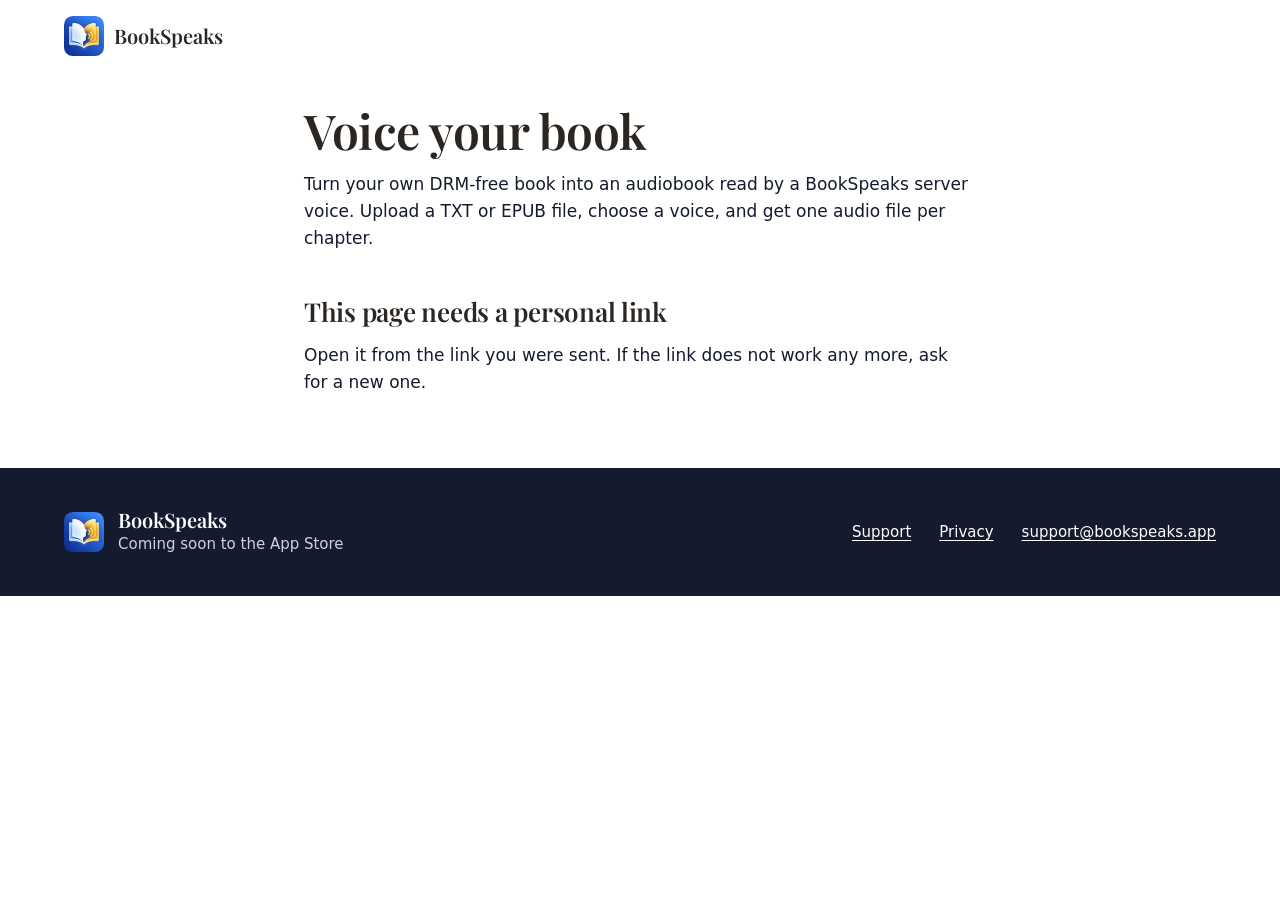
==== friend/index.html @ 13376af3 "publish site 7ed30d1" ====
<!doctype html>
<html lang="en">
<head>
<meta charset="utf-8">
<meta name="viewport" content="width=device-width, initial-scale=1">
<title>Voice your book — BookSpeaks</title>
<meta name="robots" content="noindex, nofollow">
<meta name="theme-color" content="#ffffff">
<link rel="icon" type="image/png" href="/assets/img/favicon.png">
<link rel="apple-touch-icon" href="/assets/img/apple-touch-icon.png">
<link rel="preload" href="/assets/fonts/bookspeaks-serif-600.woff2" as="font" type="font/woff2" crossorigin>
<link rel="stylesheet" href="/assets/site.css">
<style>
.friend form { display: grid; gap: 1.25rem; margin-top: 1.5rem; padding: 1.5rem; background: var(--mist); border-radius: 1.5rem; }
.friend label { display: grid; gap: 0.375rem; font-weight: 600; }
.friend input[type="file"], .friend select { width: 100%; min-height: 2.75rem; padding: 0.5rem 0.75rem; border: 1px solid var(--line); border-radius: 0.75rem; background: var(--paper); color: var(--ink); font: 1rem/1.4 var(--sans); }
.friend .voice-row { display: flex; flex-wrap: wrap; align-items: end; gap: 0.75rem; }
.friend .voice-row label { flex: 1 1 14rem; }
.friend .sample { background: var(--paper); }
.friend .start { justify-self: start; min-height: 3rem; padding: 0 2rem; border: 0; border-radius: 99px; background: var(--cobalt); color: #fff; font: 600 1.0625rem/1 var(--sans); cursor: pointer; }
.friend .start:disabled { opacity: 0.6; cursor: progress; }
.friend .note { color: var(--muted); font-size: 0.9375rem; }
.friend .error { color: #B3261E; font-weight: 600; }
.friend .error:empty { display: none; }
.friend .books { list-style: none; padding: 0; }
.friend .books li { margin-top: 0; padding-block: 1rem; border-top: 1px solid var(--line); }
.friend .books p { margin-top: 0.25rem; }
.friend .books .book-name { margin-top: 0; font-weight: 600; overflow-wrap: anywhere; }
.friend .book-state { color: var(--muted); }
.friend .book-state progress { display: block; width: min(100%, 20rem); margin-top: 0.375rem; accent-color: var(--cobalt); }
.friend .downloads { display: flex; flex-wrap: wrap; gap: 0.25rem 0.875rem; margin-top: 0.375rem; }
.friend .downloads a { min-height: 2rem; display: inline-flex; align-items: center; }
</style>
</head>
<body>
<a class="skip" href="#main">Skip to content</a>

<header class="top">
  <div class="wrap top-row">
    <a class="brand" href="/" aria-label="BookSpeaks, home">
      <img src="/assets/img/icon.webp" alt="" width="40" height="40">
      <span>BookSpeaks</span>
    </a>
  </div>
</header>

<main id="main" class="wrap doc friend">
<h1>Voice your book</h1>
<p>Turn your own DRM-free book into an audiobook read by a BookSpeaks server voice. Upload a TXT or EPUB file, choose
a voice, and get one audio file per chapter.</p>

<section id="no-link" hidden>
<h2>This page needs a personal link</h2>
<p id="no-link-reason">Open it from the link you were sent. If the link does not work any more, ask for a new one.</p>
</section>

<p id="loading">Loading…</p>

<section id="voicing" hidden>
<p>Balance: <b id="balance"></b> credits. A book takes about 100 credits per hour of audio, at least 100 credits.
If voicing fails, the credits come back.</p>

<form id="order">
  <label>Book (TXT or EPUB, up to 50 MB)
    <input id="book" type="file" accept=".txt,.epub" required>
  </label>
  <div class="voice-row">
    <label>Voice
      <select id="voice" required></select>
    </label>
    <button class="sample" id="listen" type="button" aria-pressed="false">Listen</button>
  </div>
  <button class="start" id="start" type="submit">Start</button>
  <p class="error" id="error" role="alert"></p>
</form>
<p class="note">Voicing takes from 20 minutes to a few hours, depending on the book. You can close this page and come
back later. Files are kept for 7 days after upload.</p>

<h2>Your books</h2>
<p id="no-books">No books yet.</p>
<ul class="books" id="books" aria-live="polite"></ul>
</section>
</main>

<footer class="foot">
  <div class="wrap foot-row">
    <div class="foot-brand">
      <img src="/assets/img/icon.webp" alt="" width="40" height="40" loading="lazy">
      <div>
        <p class="foot-name">BookSpeaks</p>
        <p>Coming soon to the App Store</p>
      </div>
    </div>
    <nav class="foot-nav" aria-label="Footer">
      <a href="/support/">Support</a>
      <a href="/privacy/">Privacy</a>
      <a href="mailto:support@bookspeaks.app">support@bookspeaks.app</a>
    </nav>
  </div>
</footer>
<script>
(() => {
  const API = 'https://book.slotik.app';
  const MAX_BYTES = 50e6;
  const LANGUAGES = { ru: 'Russian', en: 'English' };
  const WAITING = {
    daily_cap: 'Waiting for a server — paused until tomorrow',
    kill_switch: 'Waiting for a server — voicing is switched off for now',
    disk_low: 'Waiting for a server — the server is short of space',
  };
  const FAILED = {
    pods_lost: 'the servers dropped out',
    no_gpu: 'no server was free for too long',
    over_budget: 'the daily server budget ran out',
  };
  const token = location.hash.slice(1);
  const $ = (id) => document.getElementById(id);
  let audio = null;
  let refreshTimer = 0;

  function showNoLink(reason) {
    $('loading').hidden = true;
    $('voicing').hidden = true;
    $('no-link').hidden = false;
    if (reason) $('no-link-reason').textContent = reason;
  }

  async function call(path, options = {}) {
    let response;
    try {
      response = await fetch(API + path, { ...options, headers: { 'X-Friend-Token': token } });
    } catch {
      throw new Error('Could not reach the server. Check your connection and try again; a file must be under 50 MB.');
    }
    const body = await response.json().catch(() => ({}));
    if (response.ok) return body;
    if (body.code === 'bad_token') showNoLink(body.message);
    throw new Error(body.message || 'Something went wrong. Try again later.');
  }

  function bookState(book) {
    if (book.state === 'done') return 'Ready';
    if (book.state === 'failed') return 'Failed — ' + (FAILED[book.code] || 'something went wrong on the server') + '. The credits came back.';
    if (book.state === 'cancelled') return 'Cancelled';
    if (book.state === 'running' && book.total) return 'Voicing — ' + Math.floor(100 * book.done / book.total) + '%';
    if (book.state === 'running') return 'Voicing';
    return WAITING[book.code] || 'Waiting for a server';
  }

  function link(text, path) {
    const a = document.createElement('a');
    a.textContent = text;
    a.href = API + path;
    return a;
  }

  function showBooks(books) {
    $('no-books').hidden = books.length > 0;
    $('books').replaceChildren(...books.map((book) => {
      const item = document.createElement('li');
      const name = document.createElement('p');
      name.className = 'book-name';
      name.textContent = book.name;
      const state = document.createElement('p');
      state.className = 'book-state';
      state.textContent = bookState(book);
      if (book.state === 'running' && book.total) {
        const bar = document.createElement('progress');
        bar.max = book.total;
        bar.value = book.done;
        state.append(bar);
      }
      item.append(name, state);
      if (book.state === 'done') {
        const downloads = document.createElement('p');
        downloads.className = 'downloads';
        downloads.append(link('Download all (zip)', book.zip),
          ...book.chapters.map((chapter) => link('Chapter ' + chapter.number, chapter.url)));
        item.append(downloads);
      }
      return item;
    }));
  }

  function showAccount(account) {
    $('balance').textContent = account.balance.toLocaleString('en-US');
    showBooks(account.books);
    clearTimeout(refreshTimer);
    const voicing = account.books.some((book) => book.state === 'queued' || book.state === 'running');
    refreshTimer = setTimeout(refresh, voicing ? 5000 : 15 * 60 * 1000);
  }

  async function refresh() {
    try {
      showAccount(await call('/friend/api/status'));
    } catch {
      if ($('no-link').hidden) refreshTimer = setTimeout(refresh, 15000);
    }
  }

  function stopSample() {
    if (audio) audio.pause();
    audio = null;
    $('listen').setAttribute('aria-pressed', 'false');
  }

  $('listen').addEventListener('click', () => {
    if (audio) return stopSample();
    const [model, voice] = $('voice').value.split('|');
    audio = new Audio('/friend/samples/' + (model.startsWith('voxcpm') ? 'voxcpm-' : 'qwen-') + voice + '.m4a');
    audio.addEventListener('ended', stopSample);
    audio.play().catch(stopSample);
    $('listen').setAttribute('aria-pressed', 'true');
  });
  $('voice').addEventListener('change', stopSample);

  $('order').addEventListener('submit', async (event) => {
    event.preventDefault();
    const file = $('book').files[0];
    $('error').textContent = '';
    if (file.size > MAX_BYTES) {
      $('error').textContent = 'This file is over 50 MB. Choose a smaller TXT or EPUB file.';
      return;
    }
    const form = new FormData();
    form.append('book', file);
    form.append('voice', $('voice').value);
    $('start').disabled = true;
    $('start').textContent = 'Uploading…';
    try {
      await call('/friend/api/upload', { method: 'POST', body: form });
      $('book').value = '';
      await refresh();
    } catch (error) {
      $('error').textContent = error.message;
    } finally {
      $('start').disabled = false;
      $('start').textContent = 'Start';
    }
  });

  async function start() {
    if (!/^[A-Za-z0-9_-]{16,}$/.test(token)) return showNoLink();
    try {
      const account = await call('/friend/api/account');
      for (const [language, title] of Object.entries(LANGUAGES)) {
        const group = document.createElement('optgroup');
        group.label = title;
        group.append(...account.voices.filter((voice) => voice.language === language)
          .map((voice) => new Option(voice.name + ' · ' + voice.engine, voice.id)));
        $('voice').append(group);
      }
      $('loading').hidden = true;
      $('voicing').hidden = false;
      showAccount(account);
    } catch (error) {
      if ($('no-link').hidden) $('loading').textContent = error.message;
    }
  }

  start();
})();
</script>
</body>
</html>
---- assets/site.css ----
/* BookSpeaks landing. Palette and type follow the App Store screenshots. */
@font-face {
  font-family: "BookSpeaks Serif"; /* Playfair Display SemiBold, subset latin + cyrillic, OFL: fonts/OFL.txt */
  src: url("/assets/fonts/bookspeaks-serif-600.woff2") format("woff2");
  font-weight: 600;
  font-display: swap;
}

:root {
  --paper: #fff;
  --mist: #EEF3FD;
  --cobalt: #2F66E0;
  --cobalt-text: #2456C7; /* cobalt darkened for small text on --mist (AA) */
  --gold: #F5B33A;
  --ink: #141B2E;
  --headline: #2B2622;
  --muted: #4A5470;
  --line: #DCE4F5;
  --serif: "BookSpeaks Serif", "Iowan Old Style", "Palatino Linotype", Georgia, serif;
  --sans: system-ui, -apple-system, "Segoe UI", Roboto, "Helvetica Neue", Arial, sans-serif;
}

*, *::before, *::after { box-sizing: border-box; }
html { -webkit-text-size-adjust: 100%; }
@media (prefers-reduced-motion: no-preference) { html, .ways-row { scroll-behavior: smooth; } }
body { margin: 0; background: var(--paper); color: var(--ink); font: 1.0625rem/1.6 var(--sans); }
img { max-width: 100%; height: auto; display: block; }
h1, h2, h3, p, ul, ol, dl, dd { margin: 0; }
ul, ol { padding: 0; list-style: none; }
a { color: var(--cobalt-text); text-underline-offset: 0.2em; }
:focus-visible { outline: 3px solid var(--cobalt); outline-offset: 3px; border-radius: 4px; }

.wrap { width: min(100% - 2.5rem, 72rem); margin-inline: auto; }
.skip { position: absolute; left: -999rem; top: 0.5rem; background: var(--paper); padding: 0.5rem 1rem; z-index: 2; }
.skip:focus { left: 0.5rem; }

h1, h2 { font-family: var(--serif); font-weight: 600; color: var(--headline); letter-spacing: -0.01em; text-wrap: balance; }
/* the hero headline is two fixed lines: it shrinks with its column instead of wrapping a third time */
h1 { font-size: min(clamp(2.75rem, 1.6rem + 5.2vw, 5.25rem), 17cqi); line-height: 1.03; }
h2 { font-size: clamp(2rem, 1.5rem + 2.2vw, 3.25rem); line-height: 1.1; }
h3 { font-size: 1.25rem; line-height: 1.3; }
.section-lede { color: var(--muted); font-size: 1.125rem; max-width: 36rem; margin-top: 1rem; }

/* header */
.top-row { display: flex; align-items: center; gap: 1rem; padding-block: 1rem; }
.brand { display: flex; align-items: center; gap: 0.625rem; margin-right: auto; color: var(--headline); text-decoration: none; font: 600 1.25rem/1 var(--serif); }
.brand img { border-radius: 22%; }
.top-nav { display: none; gap: 1.5rem; }
.top-nav a { color: var(--ink); text-decoration: none; font-size: 0.9375rem; padding-block: 0.5rem; }
.top-nav a:hover, .lang a:hover { color: var(--cobalt-text); }
/* language switch: a globe and EN / RU, the current language a highlighted span, the other a muted link */
.lang { display: flex; align-items: center; color: var(--ink); font-size: 0.9375rem; }
.lang a, .lang span { display: inline-flex; align-items: center; min-height: 2.75rem; }
.lang a, .lang [aria-current] { padding-inline: 0.375rem; }
.lang a, .lang [aria-hidden] { color: var(--muted); text-decoration: none; }
.lang [aria-current] { font-weight: 600; }
.pill { font-size: 0.8125rem; font-weight: 600; color: var(--cobalt-text); background: var(--mist); padding: 0.375rem 0.75rem; border-radius: 99px; white-space: nowrap; }
@media (max-width: 419px) { .top .pill { display: none; } .top .lang { margin-right: -0.375rem; } }

/* hero */
.hero { position: relative; overflow: hidden; padding-block: 1.5rem 3.5rem; }
.hero-grid { position: relative; display: grid; gap: 2.25rem; }
.hero-copy { container-type: inline-size; }
.lede { font-size: 1.125rem; color: var(--muted); margin-top: 1.125rem; max-width: 31rem; text-wrap: pretty; }
.soon { display: inline-flex; align-items: center; gap: 0.625rem; margin-top: 1.5rem; padding: 0.625rem 1.125rem; border: 1px solid var(--line); border-radius: 99px; background: var(--paper); font-weight: 600; }
.soon-dot { width: 0.5rem; height: 0.5rem; border-radius: 50%; background: var(--gold); }
.hero-note { margin-top: 1rem; font-size: 0.875rem; color: var(--muted); }
.hero-screen { width: min(76vw, 19.5rem); margin-inline: auto; border-radius: 6.5% / 3%; box-shadow: 0 0 0 1px rgb(20 27 46 / 0.06), 0 30px 60px -20px rgb(20 27 46 / 0.35); }
/* the art's paper is not pure white: its edges are faded out, never shown as a rectangle */
/* in one column the open book lies centred under the screen, its pages rising on both sides;
   its width is capped so that on a tablet it stays below the copy */
.hero-art img { position: absolute; width: min(150%, 44rem); max-width: none; left: 50%; transform: translateX(-50%); bottom: 0;
  -webkit-mask-image: linear-gradient(to right, transparent, #000 14%, #000 86%, transparent), linear-gradient(to bottom, transparent, #000 22%, #000 78%, transparent);
  -webkit-mask-composite: source-in;
  mask-image: linear-gradient(to right, transparent, #000 14%, #000 86%, transparent), linear-gradient(to bottom, transparent, #000 22%, #000 78%, transparent);
  mask-composite: intersect; }

/* gallery */
.gallery { background: var(--mist); padding-block: 4rem; }
.shots { display: flex; gap: 1rem; margin-top: 2.25rem; padding: 0.25rem 1.25rem 1.5rem; overflow-x: auto; scroll-snap-type: x mandatory; scroll-padding-inline: 1.25rem; }
.shots li { flex: 0 0 min(78vw, 22.5rem); scroll-snap-align: start; }
.shots img { width: 100%; border-radius: 1.75rem; box-shadow: 0 24px 48px -24px rgb(20 27 46 / 0.4); }

/* three ways: one card per way, a swipe row with a peek of the next card below 1000px, side by side above */
.ways, .read, .faq { padding-block: 4.5rem; }
.ways-row { position: relative; display: flex; gap: 1rem; margin-top: 2.25rem; padding: 0.25rem 1.25rem; overflow-x: auto; scroll-snap-type: x mandatory; scroll-padding-inline: 1.25rem; scrollbar-width: none; }
.ways-row::-webkit-scrollbar { display: none; }
.ways-row:focus-visible { outline-offset: -3px; }
.way { flex: 0 0 min(86%, 26rem); scroll-snap-align: start; display: flex; flex-direction: column; gap: 0.75rem; background: var(--mist); border-radius: 1.5rem; padding: 1.75rem 1.5rem; }
.way h3 { font: 600 1.75rem/1.15 var(--serif); color: var(--headline); letter-spacing: -0.01em; text-wrap: balance; }
.way p { color: var(--muted); text-wrap: pretty; }
.way .tag { color: var(--cobalt-text); margin: 0; }
.way .samples { margin-top: auto; padding-top: 1rem; }
.way .sample { background: var(--paper); }
.way .sample:hover { background: var(--line); }
/* the streamed way is the highest quality: the ink card, as the highlighted plan */
.way-best { background: var(--ink); color: #fff; }
.way-best h3 { color: #fff; }
.way-best p { color: #C9D2E8; }
.way-best .tag { color: var(--gold); }
.way-best :focus-visible { outline-color: var(--gold); }
/* the dots are made by the inline script; each is a 44px tall tap target around a 10px dot */
.ways-dots { display: flex; justify-content: center; margin-top: 0.5rem; }
.ways-dots button { height: 2.75rem; padding: 0 0.6875rem; border: 0; background: none; cursor: pointer; }
.ways-dots button::before { content: ""; display: block; width: 0.625rem; height: 0.625rem; border-radius: 99px; background: #8A94B0; }
.ways-dots [aria-current="true"]::before { width: 1.5rem; background: var(--cobalt-text); }
.art { -webkit-mask-image: linear-gradient(to right, transparent, #000 7%, #000 93%, transparent), linear-gradient(to bottom, transparent, #000 7%, #000 93%, transparent);
  -webkit-mask-composite: source-in;
  mask-image: linear-gradient(to right, transparent, #000 7%, #000 93%, transparent), linear-gradient(to bottom, transparent, #000 7%, #000 93%, transparent);
  mask-composite: intersect; }
.tag { font-size: 0.8125rem; font-weight: 600; letter-spacing: 0.06em; text-transform: uppercase; color: var(--cobalt-text); margin-bottom: 0.5rem; }
/* voice samples: native audio players, turned into play / pause pills by the page's inline script */
.samples { display: flex; flex-wrap: wrap; gap: 0.625rem; margin-top: 1.125rem; }
.samples label { display: grid; gap: 0.375rem; font-weight: 600; font-size: 0.9375rem; }
.samples audio { max-width: 100%; }
.sample { position: relative; display: inline-flex; align-items: center; gap: 0.625rem; min-height: 2.75rem; padding: 0.375rem 1.125rem 0.375rem 0.375rem; border: 0; border-radius: 99px; background: var(--mist); color: var(--ink); font: 600 0.9375rem/1.2 var(--sans); cursor: pointer; }
.sample:hover { background: var(--line); }
.sample:focus-visible { border-radius: 99px; }
.sample::before { content: ""; flex: none; width: 2rem; height: 2rem; border-radius: 50%; background: var(--cobalt-text); }
.sample::after { content: ""; position: absolute; left: 1.0625rem; top: calc(50% - 0.375rem); width: 0.75rem; height: 0.75rem; background: #fff; clip-path: polygon(0 0, 100% 50%, 0 100%); }
.sample[aria-pressed="true"]::before { background: var(--ink); }
.sample[aria-pressed="true"]::after { left: 1rem; clip-path: none; background: linear-gradient(to right, #fff 33%, transparent 33% 67%, #fff 67%); }

/* read */
.read { padding-top: 0; }
.read-grid { display: grid; gap: 1rem; align-items: center; }
.read .art { width: min(100%, 26rem); margin-inline: auto; }

/* pricing */
.pricing { background: var(--mist); padding-block: 4.5rem; }
.plans { display: grid; gap: 1rem; margin-top: 2.5rem; }
.plan { background: var(--paper); border-radius: 1.5rem; padding: 2rem 1.75rem; }
.plan h3 { font-size: 1rem; color: var(--muted); }
.price { font: 600 2.5rem/1.1 var(--serif); font-variant-numeric: lining-nums; color: var(--headline); margin-top: 0.75rem; }
.price span { font-size: 1.25rem; }
.plan ul { margin-top: 1.5rem; }
.plan li { padding-block: 0.625rem; border-top: 1px solid var(--line); }
.packs li { display: flex; justify-content: space-between; }
.plan-note { color: var(--muted); font-size: 0.9375rem; margin-top: 0.75rem; }
.plan-main { background: var(--ink); color: #fff; box-shadow: 0 30px 60px -30px rgb(20 27 46 / 0.6); }
.plan-main h3 { color: var(--gold); }
.plan-main .price { color: #fff; }
.plan-main .price span { color: var(--gold); }
.plan-main li { border-color: rgb(255 255 255 / 0.16); }

/* faq */
.qa { display: grid; gap: 2rem 3rem; margin-top: 2.5rem; }
.qa dt { font-weight: 600; font-size: 1.125rem; }
.qa dd { color: var(--muted); margin-top: 0.5rem; }

/* footer */
.foot { background: var(--ink); color: #C9D2E8; padding-block: 2.5rem; font-size: 0.9375rem; }
.foot-row { display: grid; gap: 1.75rem; }
.foot-brand { display: flex; align-items: center; gap: 0.875rem; }
.foot-brand img { border-radius: 22%; }
.foot-name { font: 600 1.25rem/1.2 var(--serif); color: #fff; }
.foot-nav { display: flex; flex-wrap: wrap; align-items: center; gap: 0.5rem 1.75rem; }
.foot-nav a { color: #fff; padding-block: 0.25rem; }
.foot .lang { color: #fff; }
.foot .lang a, .foot .lang [aria-hidden] { color: #C9D2E8; padding-block: 0; }
.foot .lang a:hover { color: #fff; }
.foot :focus-visible { outline-color: var(--gold); }

@media (min-width: 640px) {
  .top-nav { display: flex; }
  .qa { grid-template-columns: 1fr 1fr; }
}

@media (min-width: 900px) {
  .wrap { width: min(100% - 5rem, 72rem); }
  .hero { padding-block: 3rem 5.5rem; }
  .hero-grid { grid-template-columns: minmax(0, 1fr) 19.5rem minmax(0, 0.42fr); align-items: center; gap: 3.5rem; }
  .lede { font-size: 1.25rem; }
  .hero-screen { width: 19.5rem; }
  .hero-art img { width: min(64vw, 62rem); left: auto; right: 0; transform: none;
    -webkit-mask-image: linear-gradient(to right, transparent, #000 30%), linear-gradient(to bottom, transparent, #000 16%, #000 84%, transparent);
    -webkit-mask-composite: source-in;
    mask-image: linear-gradient(to right, transparent, #000 30%), linear-gradient(to bottom, transparent, #000 16%, #000 84%, transparent);
    mask-composite: intersect; }
  .gallery, .pricing { padding-block: 6.5rem; }
  .ways, .faq { padding-block: 7rem; }
  .read { padding-bottom: 7rem; }
  .shots { justify-content: center; gap: 2rem; overflow: visible; padding-inline: 2.5rem; margin-top: 3.5rem; }
  .shots li { flex: 0 1 22.5rem; }
  .ways-row { padding-inline: 2.5rem; scroll-padding-inline: 2.5rem; }
  .read-grid { grid-template-columns: 5fr 6fr; gap: 5rem; }
  .plans { grid-template-columns: repeat(3, 1fr); gap: 1.5rem; align-items: stretch; }
  .plan { padding: 2.5rem 2.25rem; }
  .foot-row { grid-template-columns: 1fr auto; align-items: center; }
}

@media (min-width: 1000px) {
  .ways-row { display: grid; grid-template-columns: repeat(3, 1fr); gap: 1.5rem; width: min(100% - 5rem, 72rem); margin: 3.5rem auto 0; padding: 0; overflow: visible; }
  .way { padding: 2.25rem 1.75rem; }
  .ways-dots { display: none; }
}

/* privacy and support: one reading column */
.doc { max-width: 42rem; padding-block: 2rem 4.5rem; overflow-wrap: break-word; }
.doc h1 { font-size: clamp(2.125rem, 1.6rem + 2.4vw, 3rem); line-height: 1.1; }
.doc h2 { font-size: 1.625rem; line-height: 1.2; margin-top: 2.75rem; }
.doc h3 { margin-top: 2rem; }
.doc p, .doc ul { margin-top: 0.875rem; }
.doc ul { list-style: disc; padding-left: 1.25rem; }
.doc li + li { margin-top: 0.5rem; }
.doc hr { border: 0; border-top: 1px solid var(--line); margin-block: 3.5rem; }
.doc section { scroll-margin-top: 1.5rem; }
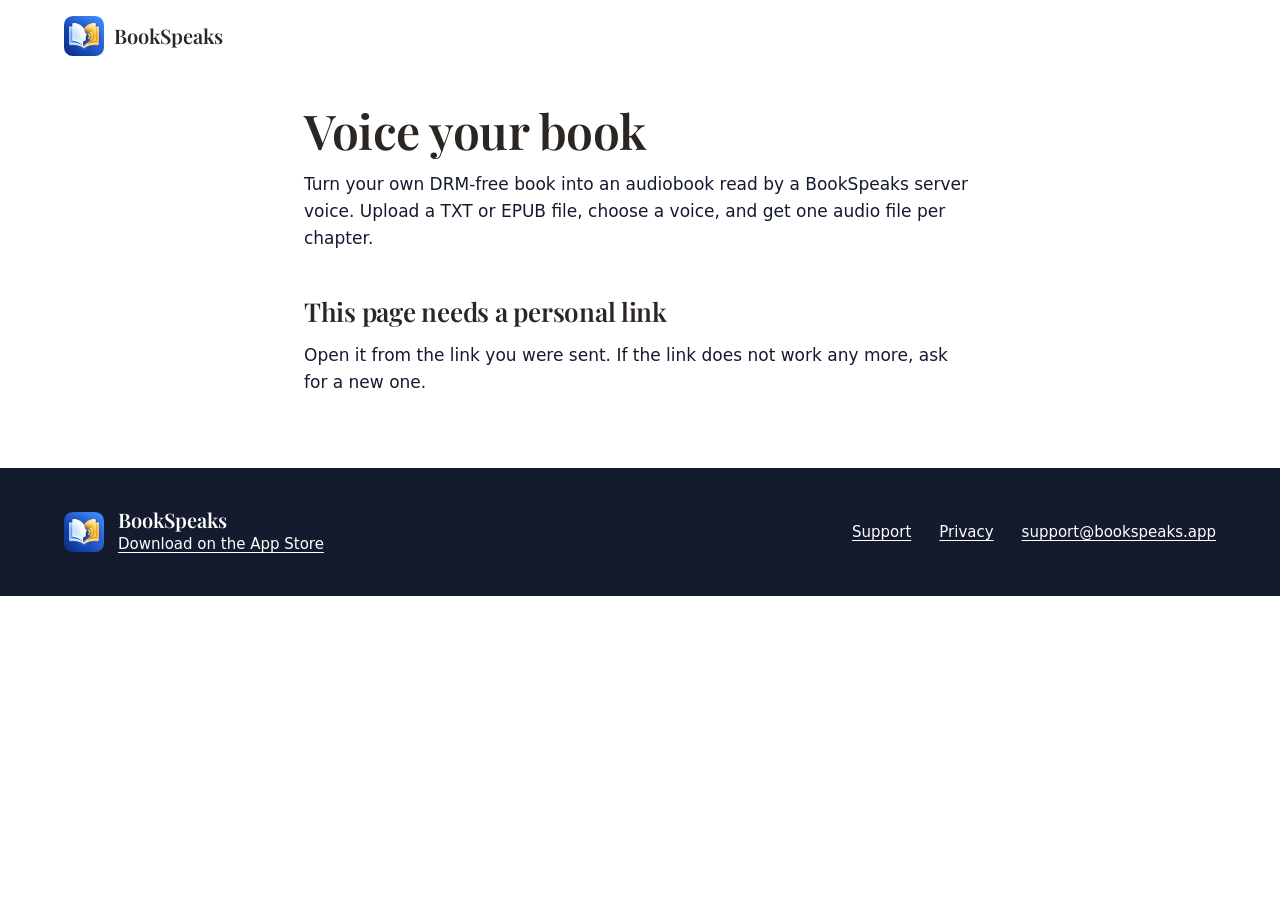
==== commit 0bdb5a55: "publish site d3e999b" ====
--- a/friend/index.html
+++ b/friend/index.html
@@ -13,7 +13,14 @@
 <style>
 .friend form { display: grid; gap: 1.25rem; margin-top: 1.5rem; padding: 1.5rem; background: var(--mist); border-radius: 1.5rem; }
 .friend label { display: grid; gap: 0.375rem; font-weight: 600; }
-.friend input[type="file"], .friend select { width: 100%; min-height: 2.75rem; padding: 0.5rem 0.75rem; border: 1px solid var(--line); border-radius: 0.75rem; background: var(--paper); color: var(--ink); font: 1rem/1.4 var(--sans); }
+.friend .field-title { font-weight: 600; }
+.friend .file-field { display: grid; gap: 0.375rem; position: relative; }
+.friend .file-native { position: absolute; width: 1px; height: 1px; opacity: 0; overflow: hidden; pointer-events: none; }
+.friend .file-row { display: flex; flex-wrap: wrap; align-items: center; gap: 0.75rem; }
+.friend .pick { display: inline-flex; align-items: center; min-height: 2.75rem; padding: 0 1.5rem; border-radius: 99px; background: var(--cobalt); color: #fff; font: 600 1rem/1 var(--sans); cursor: pointer; }
+.friend .file-native:focus-visible + .file-row .pick { outline: 3px solid var(--cobalt); outline-offset: 3px; }
+.friend .file-row .note { margin: 0; overflow-wrap: anywhere; }
+.friend select { width: 100%; min-height: 2.75rem; padding: 0.5rem 0.75rem; border: 1px solid var(--line); border-radius: 0.75rem; background: var(--paper); color: var(--ink); font: 1rem/1.4 var(--sans); }
 .friend .voice-row { display: flex; flex-wrap: wrap; align-items: end; gap: 0.75rem; }
 .friend .voice-row label { flex: 1 1 14rem; }
 .friend .sample { background: var(--paper); }
@@ -60,10 +67,16 @@
 <p>Balance: <b id="balance"></b> credits. A book takes about 100 credits per hour of audio, at least 100 credits.
 If voicing fails, the credits come back.</p>
 
+<p id="drama-trial" hidden>Free private Drama 3 evaluation. Built with Fish Audio. AI-generated audio; please do not share this personal link.</p>
 <form id="order">
-  <label>Book (TXT or EPUB, up to 50 MB)
-    <input id="book" type="file" accept=".txt,.epub" required>
-  </label>
+  <div class="file-field">
+    <span id="book-title" class="field-title">Book (TXT or EPUB, up to 50 MB)</span>
+    <input id="book" class="file-native" type="file" accept=".txt,.epub" required aria-labelledby="book-title">
+    <div class="file-row">
+      <label class="pick" for="book">Choose file</label>
+      <span id="book-name" class="note" aria-live="polite">No file chosen</span>
+    </div>
+  </div>
   <div class="voice-row">
     <label>Voice
       <select id="voice" required></select>
@@ -88,7 +101,7 @@
       <img src="/assets/img/icon.webp" alt="" width="40" height="40" loading="lazy">
       <div>
         <p class="foot-name">BookSpeaks</p>
-        <p>Coming soon to the App Store</p>
+        <p><a href="https://apps.apple.com/us/app/bookspeaks/id6818035285">Download on the App Store</a></p>
       </div>
     </div>
     <nav class="foot-nav" aria-label="Footer">
@@ -113,6 +126,7 @@
     no_gpu: 'no server was free for too long',
     over_budget: 'the daily server budget ran out',
   };
+  const DEFAULT_VOICE = 'en-warm-alto';
   const token = location.hash.slice(1);
   const $ = (id) => document.getElementById(id);
   let audio = null;
@@ -207,12 +221,20 @@
   $('listen').addEventListener('click', () => {
     if (audio) return stopSample();
     const [model, voice] = $('voice').value.split('|');
-    audio = new Audio('/friend/samples/' + (model.startsWith('voxcpm') ? 'voxcpm-' : 'qwen-') + voice + '.m4a');
+    audio = new Audio('/friend/samples/' + (model === 'fishaudio/drama-3' ? 'drama-' : model.toLowerCase().startsWith('voxcpm') ? 'voxcpm-' : 'qwen-') + voice + '.m4a');
     audio.addEventListener('ended', stopSample);
     audio.play().catch(stopSample);
     $('listen').setAttribute('aria-pressed', 'true');
   });
-  $('voice').addEventListener('change', stopSample);
+  function showFileName() {
+    $('book-name').textContent = $('book').files[0]?.name || 'No file chosen';
+  }
+
+  $('book').addEventListener('change', showFileName);
+  $('voice').addEventListener('change', () => {
+    stopSample();
+  });
+  window.addEventListener('hashchange', () => location.reload());
 
   $('order').addEventListener('submit', async (event) => {
     event.preventDefault();
@@ -230,6 +252,7 @@
     try {
       await call('/friend/api/upload', { method: 'POST', body: form });
       $('book').value = '';
+      showFileName();
       await refresh();
     } catch (error) {
       $('error').textContent = error.message;
@@ -243,6 +266,7 @@
     if (!/^[A-Za-z0-9_-]{16,}$/.test(token)) return showNoLink();
     try {
       const account = await call('/friend/api/account');
+      $('drama-trial').hidden = !account.private_evaluation;
       for (const [language, title] of Object.entries(LANGUAGES)) {
         const group = document.createElement('optgroup');
         group.label = title;
@@ -250,6 +274,8 @@
           .map((voice) => new Option(voice.name + ' · ' + voice.engine, voice.id)));
         $('voice').append(group);
       }
+      const defaultOption = [...$('voice').options].find((option) => option.value.endsWith('|' + DEFAULT_VOICE));
+      if (defaultOption) $('voice').value = defaultOption.value;
       $('loading').hidden = true;
       $('voicing').hidden = false;
       showAccount(account);
--- a/assets/site.css
+++ b/assets/site.css
@@ -55,7 +55,14 @@
 .lang a, .lang [aria-hidden] { color: var(--muted); text-decoration: none; }
 .lang [aria-current] { font-weight: 600; }
 .pill { font-size: 0.8125rem; font-weight: 600; color: var(--cobalt-text); background: var(--mist); padding: 0.375rem 0.75rem; border-radius: 99px; white-space: nowrap; }
-@media (max-width: 419px) { .top .pill { display: none; } .top .lang { margin-right: -0.375rem; } }
+@media (max-width: 419px) { .top-row { gap: 0.5rem; } .brand { gap: 0.5rem; font-size: 1.0625rem; } .brand img { width: 2rem; height: 2rem; } .top .lang svg { display: none; } .top .pill { padding-inline: 0.625rem; } }
+
+/* the app is on the App Store: added by scripts/go_live.py */
+.store { display: flex; margin-top: 1.5rem; }
+.store a { border-radius: 0.5rem; }
+.store img { display: block; height: 3rem; width: auto; }
+a.pill { text-decoration: none; }
+.foot-brand a { color: #fff; }
 
 /* hero */
 .hero { position: relative; overflow: hidden; padding-block: 1.5rem 3.5rem; }
